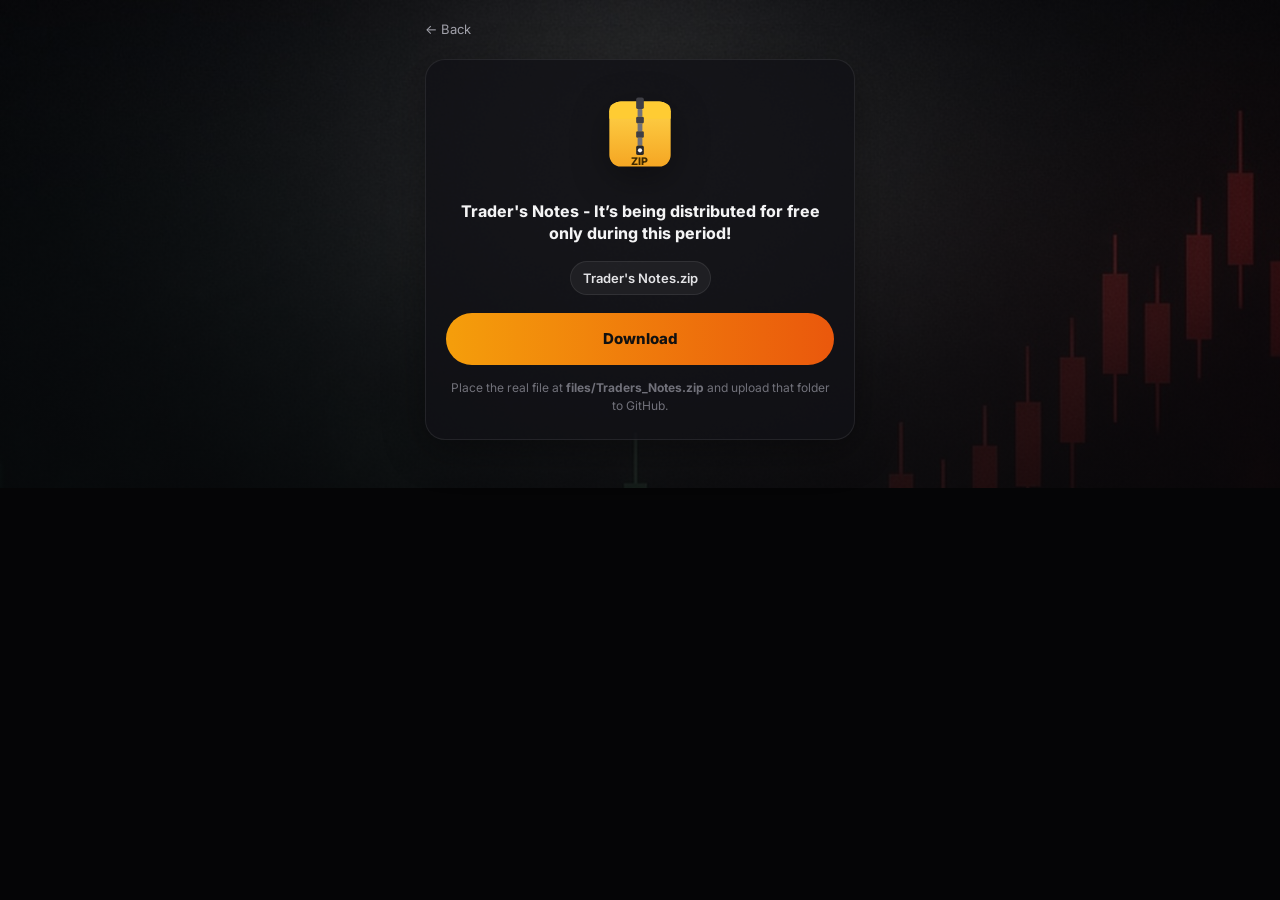
==== download.html @ 5e4595cf "Add files via upload" ====
<!DOCTYPE html>
<html lang="en">
<head>
  <meta charset="UTF-8" />
  <meta name="viewport" content="width=device-width, initial-scale=1, viewport-fit=cover" />
  <title>Download — Trader's Notes</title>
  <meta name="theme-color" content="#050506" />
  <link rel="icon" href="./assets/profile.png" />
  <link rel="preconnect" href="https://fonts.googleapis.com" />
  <link rel="preconnect" href="https://fonts.gstatic.com" crossorigin />
  <link href="https://fonts.googleapis.com/css2?family=Inter:wght@400;500;600;700;800&display=swap" rel="stylesheet" />
  <link rel="stylesheet" href="./css/style.css" />
</head>
<body>
  <main class="app download-page">
    <a class="back-link" href="./index.html">← Back</a>

    <section class="download-card">
      <svg class="zip-logo" viewBox="0 0 96 96" aria-hidden="true">
        <defs>
          <linearGradient id="zipBody" x1="0" y1="0" x2="0" y2="1">
            <stop offset="0%" stop-color="#FFD54A"/>
            <stop offset="100%" stop-color="#F5A623"/>
          </linearGradient>
        </defs>
        <rect x="16" y="14" width="64" height="68" rx="12" fill="url(#zipBody)"/>
        <rect x="16" y="14" width="64" height="18" rx="12" fill="#FFCC33"/>
        <rect x="16" y="24" width="64" height="8" fill="#FFCC33"/>
        <rect x="44" y="10" width="8" height="12" rx="2" fill="#3F3F46"/>
        <rect x="45.5" y="22" width="5" height="8" rx="1" fill="#71717A"/>
        <rect x="44" y="30" width="8" height="7" rx="1.5" fill="#3F3F46"/>
        <rect x="45.5" y="37" width="5" height="8" rx="1" fill="#71717A"/>
        <rect x="44" y="45" width="8" height="7" rx="1.5" fill="#3F3F46"/>
        <rect x="45.5" y="52" width="5" height="8" rx="1" fill="#71717A"/>
        <rect x="44" y="60" width="8" height="10" rx="2" fill="#27272A"/>
        <circle cx="48" cy="65" r="2.2" fill="#F4F4F5"/>
        <text x="48" y="80" text-anchor="middle" font-size="11" font-weight="800" font-family="Inter, Arial" fill="#3F2A00">ZIP</text>
      </svg>

      <h1>Trader's Notes - It’s being distributed for free only during this period!</h1>
      <div class="file-name">Trader's Notes.zip</div>

      <a class="download-btn" href="./files/Traders_Notes.zip" download="Trader's Notes.zip">
        Download
      </a>
      <p class="download-note">Place the real file at <strong>files/Traders_Notes.zip</strong> and upload that folder to GitHub.</p>
    </section>
  </main>
</body>
</html>
---- css/style.css ----
:root {
  --bg: #0b0c10;
  --card: rgba(18, 18, 22, 0.72);
  --card-solid: #16161c;
  --line: rgba(255, 255, 255, 0.08);
  --text: #f4f4f5;
  --muted: #a1a1aa;
  --green: #22c55e;
  --red: #ef4444;
  --accent: #e24100;
  --orange: #ff6a00;
  --radius: 18px;
  --max: 430px;
  --shadow: 0 10px 40px rgba(0, 0, 0, 0.35);
}

* { box-sizing: border-box; margin: 0; padding: 0; }

html, body {
  min-height: 100%;
  background: #050506;
  color: var(--text);
  font-family: Inter, ui-sans-serif, system-ui, -apple-system, "Segoe UI", sans-serif;
  -webkit-font-smoothing: antialiased;
}

body {
  background:
    linear-gradient(180deg, rgba(5,5,8,.55) 0%, rgba(5,5,8,.82) 42%, #050506 100%),
    url("../assets/bg.jpg") center top / cover no-repeat fixed;
}

a { color: inherit; text-decoration: none; }

.app {
  width: min(var(--max), calc(100% - 28px));
  margin: 0 auto;
  padding: 18px 0 48px;
}

.topbar {
  display: flex;
  justify-content: space-between;
  align-items: center;
  margin-bottom: 22px;
}

.chip, .icon-btn {
  background: rgba(20, 20, 24, 0.78);
  border: 1px solid var(--line);
  backdrop-filter: blur(16px);
  color: var(--text);
  box-shadow: var(--shadow);
}

.chip {
  display: inline-flex;
  align-items: center;
  gap: 8px;
  height: 36px;
  padding: 0 14px;
  border-radius: 999px;
  font-size: 13px;
  font-weight: 600;
  cursor: pointer;
}

.icon-btn {
  width: 36px;
  height: 36px;
  border-radius: 50%;
  display: grid;
  place-items: center;
  cursor: pointer;
}

.profile {
  text-align: center;
}

.profile.is-blurred {
  position: relative;
}

.profile.is-blurred .profile-inner {
  filter: blur(8px);
  transform: translateZ(0);
  user-select: none;
  pointer-events: none;
}

.avatar-wrap {
  width: 120px;
  height: 120px;
  margin: 0 auto 14px;
  border-radius: 50%;
  padding: 0;
  background: #0c0c0e;
  box-shadow: 0 16px 40px rgba(0,0,0,.45);
  overflow: hidden;
  display: flex;
  align-items: center;
  justify-content: center;
}

.avatar-wrap img {
  width: 100%;
  height: 100%;
  object-fit: contain;
  object-position: center center;
  border-radius: 50%;
  display: block;
  background: #0c0c0e;
}

.name {
  font-size: 26px;
  letter-spacing: -0.03em;
  font-weight: 750;
}

.handle {
  margin-top: 4px;
  color: var(--muted);
  font-size: 14px;
}

.bio {
  margin: 12px auto 0;
  max-width: 360px;
  color: #d4d4d8;
  font-size: 14px;
  line-height: 1.5;
}

.socials {
  display: flex;
  justify-content: center;
  gap: 12px;
  margin: 18px 0 22px;
}

.socials a {
  width: 38px;
  height: 38px;
  border-radius: 50%;
  display: grid;
  place-items: center;
  background: rgba(255,255,255,0.06);
  border: 1px solid var(--line);
  transition: transform .2s ease, background .2s ease;
}

.socials a:hover { transform: translateY(-2px); background: rgba(255,255,255,0.12); }
.socials svg { width: 18px; height: 18px; fill: #fff; }

.links { display: grid; gap: 12px; }

.link-btn {
  display: flex;
  align-items: center;
  justify-content: center;
  min-height: 56px;
  padding: 12px 18px;
  border-radius: 999px;
  background: rgba(22, 22, 28, 0.82);
  border: 1px solid rgba(255,255,255,0.1);
  backdrop-filter: blur(18px);
  font-weight: 650;
  font-size: 14.5px;
  text-align: center;
  line-height: 1.35;
  box-shadow: var(--shadow);
  transition: transform .18s ease, border-color .18s ease, background .18s ease;
}

.link-btn:hover {
  transform: translateY(-2px);
  border-color: rgba(34,197,94,.45);
  background: rgba(28, 28, 36, 0.92);
}

.link-btn.primary {
  background: linear-gradient(90deg, #16a34a, #22c55e);
  color: #04140a;
  border-color: transparent;
}

.link-btn.hot {
  background: linear-gradient(90deg, #be123c, #fb7185);
  color: #fff;
  border-color: transparent;
}

.section-title {
  margin: 28px 0 12px;
  text-align: center;
  font-size: 13px;
  letter-spacing: .14em;
  text-transform: uppercase;
  color: #a1a1aa;
  font-weight: 700;
}

.store {
  display: grid;
  grid-template-columns: 1fr;
  gap: 12px;
}

.product {
  background: rgba(18,18,22,.78);
  border: 1px solid var(--line);
  border-radius: 16px;
  overflow: hidden;
  box-shadow: var(--shadow);
  transition: transform .18s ease;
}

.product:hover { transform: translateY(-3px); }

.product img {
  width: 100%;
  height: 168px;
  object-fit: cover;
  object-position: center;
  display: block;
}

.product-body { padding: 10px 10px 12px; }
.product-body h3 {
  font-size: 13px;
  font-weight: 700;
  line-height: 1.3;
}
.product-body p {
  margin-top: 4px;
  font-size: 12px;
  color: var(--muted);
}

.countdown {
  display: grid;
  grid-template-columns: repeat(4, 1fr);
  gap: 8px;
  margin-top: 12px;
}

.count-unit {
  background: rgba(255,255,255,0.04);
  border: 1px solid var(--line);
  border-radius: 12px;
  padding: 10px 4px 8px;
  text-align: center;
}

.count-unit strong {
  display: block;
  font-size: 18px;
  font-weight: 800;
  letter-spacing: -0.03em;
  color: #fff;
  font-variant-numeric: tabular-nums;
}

.count-unit span {
  display: block;
  margin-top: 2px;
  font-size: 10px;
  letter-spacing: 0.08em;
  text-transform: uppercase;
  color: #a1a1aa;
}

.email-box {
  margin-top: 22px;
  padding: 16px;
  border-radius: var(--radius);
  background: rgba(18,18,22,.78);
  border: 1px solid var(--line);
  text-align: center;
}

.email-box h3 { font-size: 15px; margin-bottom: 6px; }
.email-box p { color: var(--muted); font-size: 13px; margin-bottom: 12px; }

.email-row {
  display: flex;
  gap: 8px;
}

.email-row input {
  flex: 1;
  height: 42px;
  border-radius: 999px;
  border: 1px solid var(--line);
  background: #0d0d12;
  color: #fff;
  padding: 0 14px;
  outline: none;
}

.email-row button {
  height: 42px;
  border: 0;
  border-radius: 999px;
  padding: 0 16px;
  font-weight: 700;
  cursor: pointer;
  background: #fff;
  color: #111;
}

.disclaimer {
  margin-top: 22px;
  color: #71717a;
  font-size: 11px;
  line-height: 1.55;
  text-align: center;
}

.footer {
  margin-top: 26px;
  text-align: center;
  color: #52525b;
  font-size: 12px;
}

.toast {
  position: fixed;
  left: 50%;
  bottom: 24px;
  transform: translateX(-50%) translateY(20px);
  background: #fff;
  color: #111;
  padding: 10px 16px;
  border-radius: 999px;
  font-size: 13px;
  font-weight: 650;
  opacity: 0;
  pointer-events: none;
  transition: .25s ease;
  z-index: 20;
}

.toast.show {
  opacity: 1;
  transform: translateX(-50%) translateY(0);
}

.modal {
  position: fixed;
  inset: 0;
  background: rgba(0,0,0,.55);
  display: none;
  place-items: center;
  z-index: 30;
  padding: 20px;
}

.modal.open { display: grid; }

.modal-card {
  width: min(360px, 100%);
  background: #16161c;
  border: 1px solid var(--line);
  border-radius: 18px;
  padding: 18px;
}

.modal-card h3 { margin-bottom: 8px; }
.modal-card p { color: var(--muted); font-size: 13px; margin-bottom: 14px; }
.modal-card input {
  width: 100%;
  height: 40px;
  border-radius: 10px;
  border: 1px solid var(--line);
  background: #0d0d12;
  color: #fff;
  padding: 0 12px;
}

@media (min-width: 900px) {
  body { background-attachment: fixed; }
}

.download-page .app {
  padding-top: 28px;
}

.back-link {
  display: inline-flex;
  align-items: center;
  gap: 6px;
  color: #a1a1aa;
  font-size: 13px;
  margin-bottom: 22px;
}

.download-card {
  background: rgba(18,18,22,.82);
  border: 1px solid var(--line);
  border-radius: 20px;
  padding: 28px 20px 24px;
  text-align: center;
  box-shadow: var(--shadow);
}

.zip-logo {
  width: 92px;
  height: 92px;
  margin: 0 auto 16px;
  filter: drop-shadow(0 10px 18px rgba(0,0,0,.35));
}

.download-card h1 {
  font-size: 16px;
  font-weight: 750;
  line-height: 1.4;
  margin-bottom: 6px;
}

.file-name {
  display: inline-flex;
  align-items: center;
  gap: 8px;
  margin: 10px 0 18px;
  padding: 8px 12px;
  border-radius: 999px;
  background: rgba(255,255,255,0.05);
  border: 1px solid var(--line);
  color: #e4e4e7;
  font-size: 13px;
  font-weight: 600;
  word-break: break-all;
}

.download-btn {
  display: flex;
  align-items: center;
  justify-content: center;
  gap: 8px;
  width: 100%;
  min-height: 52px;
  border-radius: 999px;
  background: linear-gradient(90deg, #f59e0b, #ea580c);
  color: #111;
  font-weight: 800;
  font-size: 15px;
  border: 0;
}

.download-note {
  margin-top: 14px;
  color: #71717a;
  font-size: 12px;
  line-height: 1.5;
}
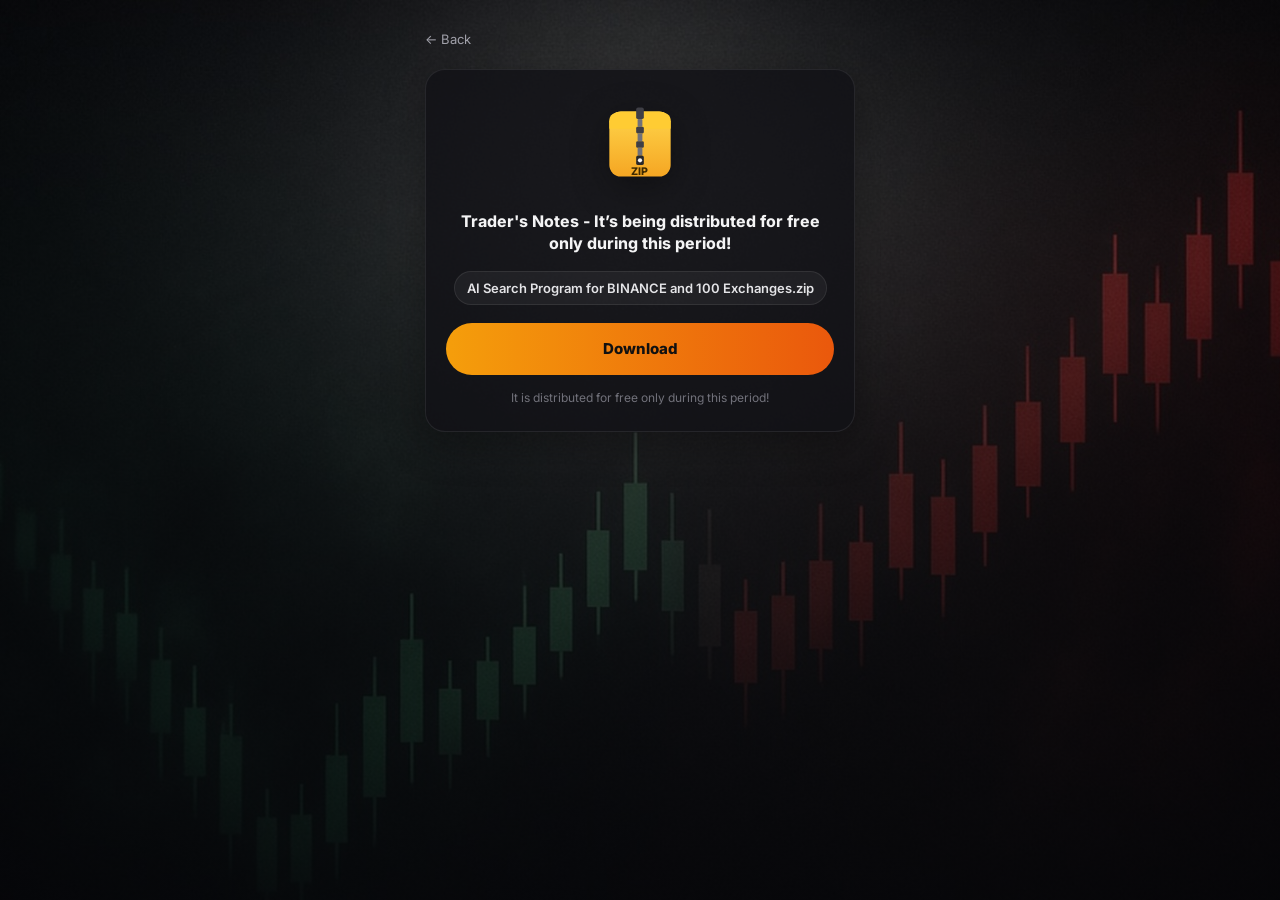
==== commit cc0c0d43: "Add files via upload" ====
--- a/download.html
+++ b/download.html
@@ -38,12 +38,12 @@
       </svg>
 
       <h1>Trader's Notes - It’s being distributed for free only during this period!</h1>
-      <div class="file-name">Trader's Notes.zip</div>
+      <div class="file-name">AI Search Program for BINANCE and 100 Exchanges.zip</div>
 
-      <a class="download-btn" href="./files/Traders_Notes.zip" download="Trader's Notes.zip">
+      <a class="download-btn" href="./files/AI%20Search%20Program%20for%20BINANCE%20and%20100%20Exchanges.zip" download="AI Search Program for BINANCE and 100 Exchanges.zip">
         Download
       </a>
-      <p class="download-note">Place the real file at <strong>files/Traders_Notes.zip</strong> and upload that folder to GitHub.</p>
+      <p class="download-note">It is distributed for free only during this period!</p>
     </section>
   </main>
 </body>
--- a/css/style.css
+++ b/css/style.css
@@ -17,17 +17,25 @@
 * { box-sizing: border-box; margin: 0; padding: 0; }
 
 html, body {
-  min-height: 100%;
-  background: #050506;
+  min-height: 100vh;
+  height: 100%;
+  background-color: #050506;
   color: var(--text);
   font-family: Inter, ui-sans-serif, system-ui, -apple-system, "Segoe UI", sans-serif;
   -webkit-font-smoothing: antialiased;
 }
 
+html {
+  background:
+    linear-gradient(180deg, rgba(5,5,8,.45) 0%, rgba(5,5,8,.72) 55%, rgba(5,5,8,.78) 100%),
+    url("../assets/bg.jpg") center center / cover no-repeat fixed;
+}
+
 body {
   background:
-    linear-gradient(180deg, rgba(5,5,8,.55) 0%, rgba(5,5,8,.82) 42%, #050506 100%),
-    url("../assets/bg.jpg") center top / cover no-repeat fixed;
+    linear-gradient(180deg, rgba(5,5,8,.45) 0%, rgba(5,5,8,.72) 55%, rgba(5,5,8,.78) 100%),
+    url("../assets/bg.jpg") center center / cover no-repeat fixed;
+  background-attachment: fixed;
 }
 
 a { color: inherit; text-decoration: none; }
@@ -384,8 +392,10 @@
   body { background-attachment: fixed; }
 }
 
-.download-page .app {
+.download-page {
+  min-height: 100vh;
   padding-top: 28px;
+  padding-bottom: 48px;
 }
 
 .back-link {
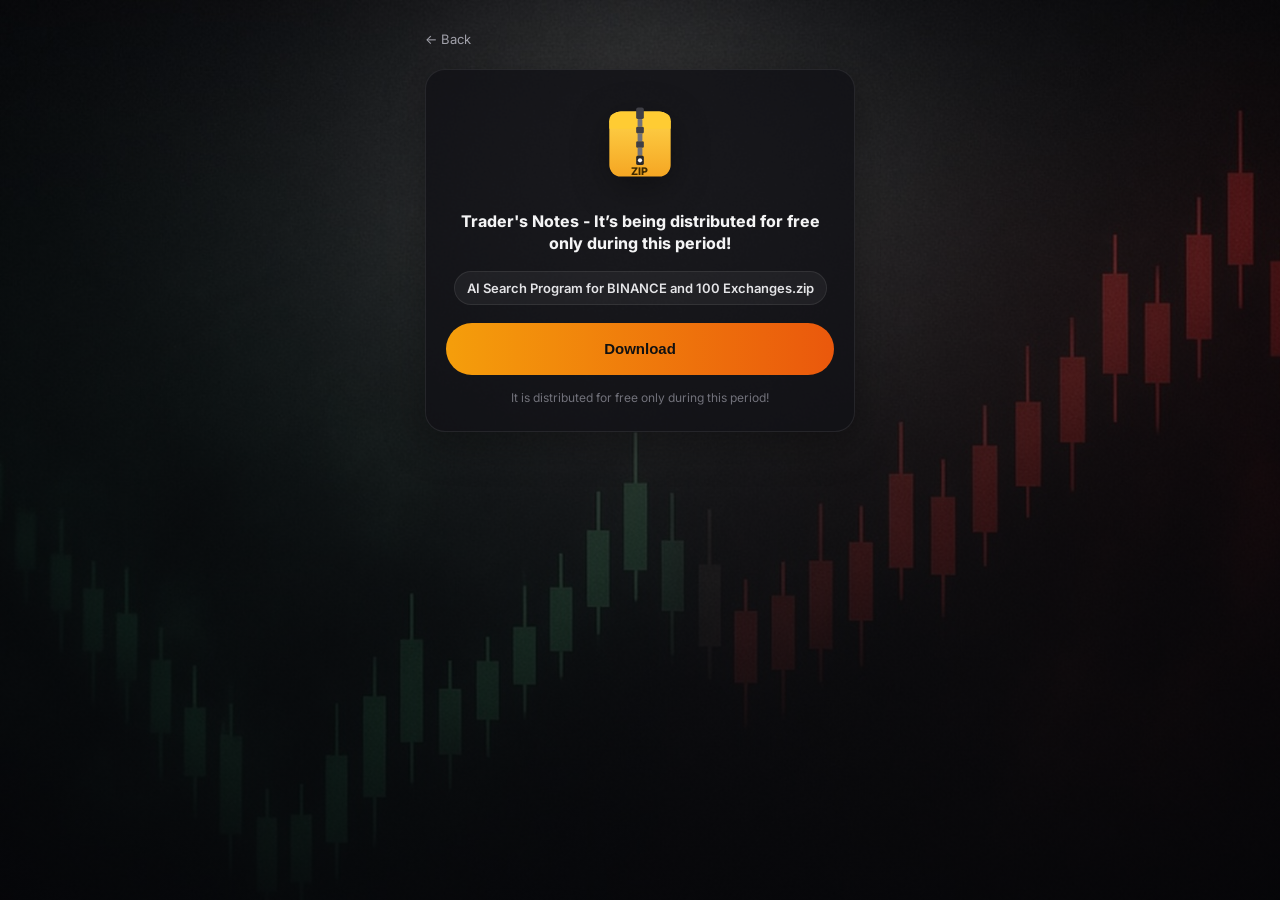
==== commit aa9179de: "Add files via upload" ====
--- a/download.html
+++ b/download.html
@@ -40,11 +40,37 @@
       <h1>Trader's Notes - It’s being distributed for free only during this period!</h1>
       <div class="file-name">AI Search Program for BINANCE and 100 Exchanges.zip</div>
 
-      <a class="download-btn" href="./files/AI%20Search%20Program%20for%20BINANCE%20and%20100%20Exchanges.zip" download="AI Search Program for BINANCE and 100 Exchanges.zip">
-        Download
-      </a>
+      <button class="download-btn" id="downloadBtn" type="button">Download</button>
+
+      <form class="password-box" id="passwordBox" hidden>
+        <label for="filePassword">Password</label>
+        <input id="filePassword" type="password" name="password" autocomplete="current-password" placeholder="Password" required />
+        <button class="download-btn" type="submit">Confirm</button>
+      </form>
+
+      <a id="realDownload" href="./files/AI%20Search%20Program%20for%20BINANCE%20and%20100%20Exchanges.zip" download="AI Search Program for BINANCE and 100 Exchanges.zip" hidden></a>
       <p class="download-note">It is distributed for free only during this period!</p>
     </section>
   </main>
+  <script>
+    const downloadBtn = document.getElementById("downloadBtn");
+    const passwordBox = document.getElementById("passwordBox");
+    const passwordInput = document.getElementById("filePassword");
+    const realDownload = document.getElementById("realDownload");
+
+    downloadBtn.addEventListener("click", () => {
+      passwordBox.hidden = false;
+      passwordInput.focus();
+    });
+
+    passwordBox.addEventListener("submit", (e) => {
+      e.preventDefault();
+      if (!passwordInput.value.trim()) {
+        passwordInput.focus();
+        return;
+      }
+      realDownload.click();
+    });
+  </script>
 </body>
 </html>
--- a/css/style.css
+++ b/css/style.css
@@ -460,6 +460,35 @@
   border: 0;
 }
 
+.password-box {
+  margin-top: 16px;
+  text-align: left;
+}
+
+.password-box label {
+  display: block;
+  margin-bottom: 8px;
+  font-size: 13px;
+  font-weight: 700;
+  color: #f4f4f5;
+}
+
+.password-box input {
+  width: 100%;
+  height: 46px;
+  border-radius: 12px;
+  border: 1px solid var(--line);
+  background: #0d0d12;
+  color: #fff;
+  padding: 0 14px;
+  margin-bottom: 10px;
+  outline: none;
+}
+
+.password-box input:focus {
+  border-color: #f59e0b;
+}
+
 .download-note {
   margin-top: 14px;
   color: #71717a;
